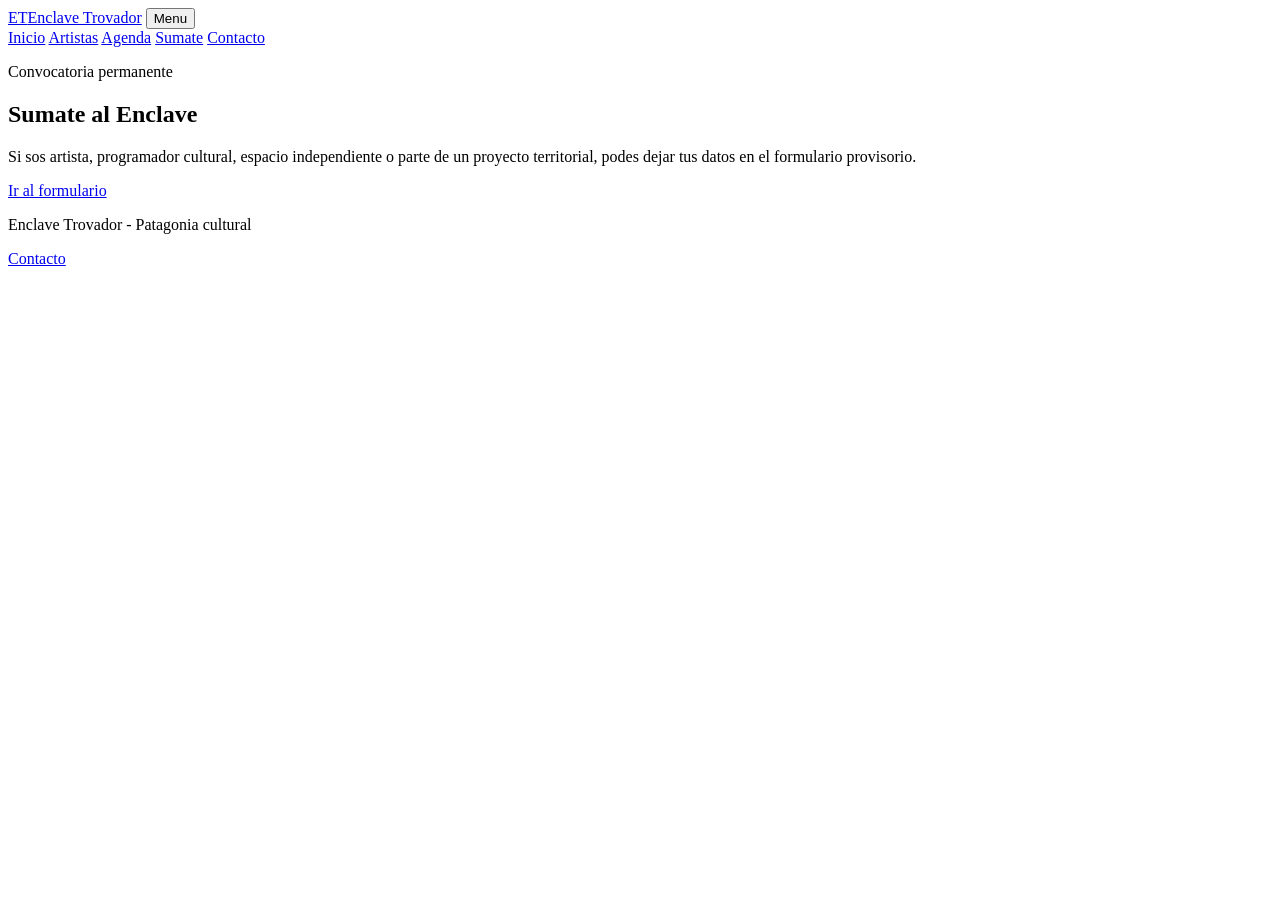
==== sumate.html @ b4197369 "Add join page" ====
<!doctype html>
<html lang="es">
<head>
  <meta charset="utf-8">
  <meta name="viewport" content="width=device-width, initial-scale=1">
  <title>Sumate - Enclave Trovador</title>
  <meta name="description" content="Sumate a Enclave Trovador.">
  <link rel="stylesheet" href="css/estilos.css">
</head>
<body>
  <header class="sitio-header">
    <a class="marca" href="index.html"><span class="marca-simbolo">ET</span><span>Enclave Trovador</span></a>
    <button class="menu-toggle" type="button" aria-expanded="false" aria-controls="menu-principal">Menu</button>
    <nav id="menu-principal" class="menu" aria-label="Menu principal">
      <a href="index.html">Inicio</a>
      <a href="artistas.html">Artistas</a>
      <a href="agenda.html">Agenda</a>
      <a href="sumate.html" aria-current="page">Sumate</a>
      <a href="contacto.html">Contacto</a>
    </nav>
  </header>

  <main class="pagina">
    <section class="llamado">
      <p class="volanta">Convocatoria permanente</p>
      <h1>Sumate al Enclave</h1>
      <p>Si sos artista, programador cultural, espacio independiente o parte de un proyecto territorial, podes dejar tus datos en el formulario provisorio.</p>
      <a class="boton primario" href="https://forms.google.com/" target="_blank" rel="noopener">Ir al formulario</a>
    </section>
  </main>

  <footer class="sitio-footer">
    <p>Enclave Trovador - Patagonia cultural</p>
    <p><a href="contacto.html">Contacto</a></p>
  </footer>
  <script src="js/app.js"></script>
</body>
</html>
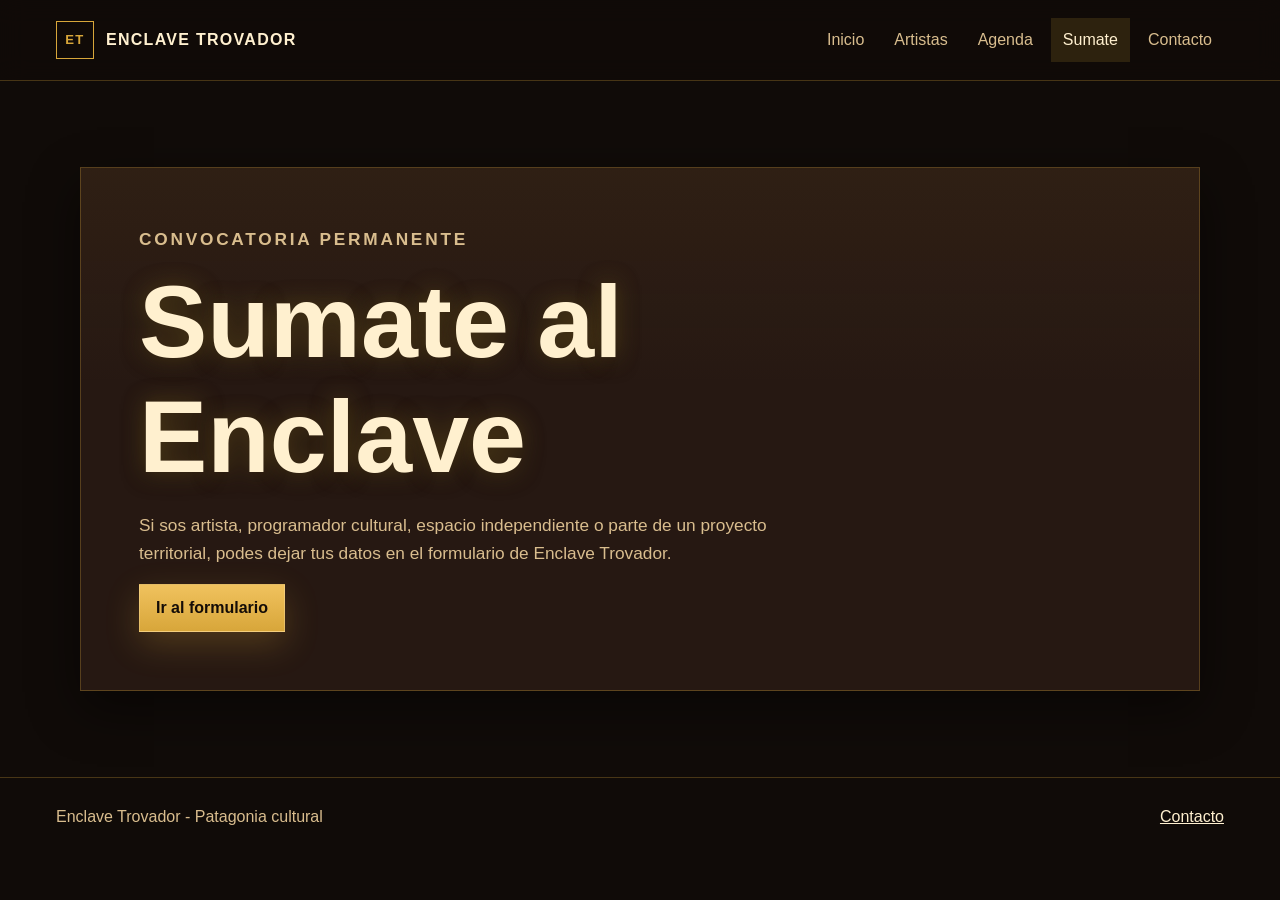
==== commit 4d88bbea: "Update join form link" ====
--- a/sumate.html
+++ b/sumate.html
@@ -24,8 +24,8 @@
     <section class="llamado">
       <p class="volanta">Convocatoria permanente</p>
       <h1>Sumate al Enclave</h1>
-      <p>Si sos artista, programador cultural, espacio independiente o parte de un proyecto territorial, podes dejar tus datos en el formulario provisorio.</p>
-      <a class="boton primario" href="https://forms.google.com/" target="_blank" rel="noopener">Ir al formulario</a>
+      <p>Si sos artista, programador cultural, espacio independiente o parte de un proyecto territorial, podes dejar tus datos en el formulario de Enclave Trovador.</p>
+      <a class="boton primario" href="https://forms.gle/MCX5TgKJPQJx84K99" target="_blank" rel="noopener">Ir al formulario</a>
     </section>
   </main>
 
--- a/css/estilos.css
+++ b/css/estilos.css
@@ -0,0 +1,500 @@
+:root {
+  --fondo: #100b08;
+  --fondo-suave: #1d130f;
+  --fondo-card: #261812;
+  --crema: #fff0cf;
+  --crema-apagado: #d9bd8e;
+  --dorado: #d8a63a;
+  --ambar: #c77724;
+  --terracota: #a84f31;
+  --terracota-oscuro: #74321f;
+  --linea: rgba(216, 166, 58, 0.28);
+  --linea-fuerte: rgba(216, 166, 58, 0.52);
+  --sombra: rgba(0, 0, 0, 0.48);
+  --brillo: rgba(216, 166, 58, 0.28);
+}
+
+* {
+  box-sizing: border-box;
+}
+
+html {
+  scroll-behavior: smooth;
+}
+
+body {
+  margin: 0;
+  color: var(--crema);
+  background: var(--fondo);
+  font-family: Arial, Helvetica, sans-serif;
+  line-height: 1.6;
+}
+
+a {
+  color: inherit;
+}
+
+.sitio-header {
+  position: sticky;
+  top: 0;
+  z-index: 10;
+  display: flex;
+  align-items: center;
+  justify-content: space-between;
+  gap: 24px;
+  padding: 18px clamp(18px, 5vw, 56px);
+  background: rgba(16, 11, 8, 0.94);
+  border-bottom: 1px solid var(--linea);
+  backdrop-filter: blur(12px);
+}
+
+.marca {
+  display: inline-flex;
+  align-items: center;
+  gap: 12px;
+  min-width: 0;
+  color: var(--crema);
+  font-weight: 700;
+  text-decoration: none;
+  text-transform: uppercase;
+  letter-spacing: 0.08em;
+}
+
+.marca-simbolo {
+  display: grid;
+  width: 38px;
+  height: 38px;
+  place-items: center;
+  flex: 0 0 auto;
+  border: 1px solid var(--dorado);
+  color: var(--dorado);
+  font-size: 0.82rem;
+}
+
+.menu {
+  display: flex;
+  align-items: center;
+  gap: 6px;
+}
+
+.menu a {
+  padding: 9px 12px;
+  color: var(--crema-apagado);
+  text-decoration: none;
+}
+
+.menu a:hover,
+.menu a[aria-current="page"] {
+  color: var(--crema);
+  background: rgba(216, 166, 58, 0.15);
+}
+
+.menu-toggle {
+  display: none;
+  padding: 9px 12px;
+  color: var(--crema);
+  background: transparent;
+  border: 1px solid var(--linea);
+  font: inherit;
+}
+
+.hero {
+  position: relative;
+  min-height: 82vh;
+  display: grid;
+  align-items: end;
+  padding: clamp(64px, 12vw, 140px) clamp(18px, 7vw, 80px);
+  background:
+    linear-gradient(90deg, rgba(16, 11, 8, 0.92) 0%, rgba(16, 11, 8, 0.76) 42%, rgba(16, 11, 8, 0.34) 100%),
+    linear-gradient(180deg, rgba(16, 11, 8, 0.16), rgba(16, 11, 8, 0.88)),
+    url("../img/guitar_hero.jpg") center right / cover no-repeat,
+    #100b08;
+  border-bottom: 1px solid var(--linea);
+  overflow: hidden;
+}
+
+.hero::before {
+  content: "";
+  position: absolute;
+  inset: auto 0 0;
+  height: 42%;
+  pointer-events: none;
+  background:
+    linear-gradient(180deg, transparent, rgba(16, 11, 8, 0.9)),
+    radial-gradient(circle at 20% 82%, rgba(216, 166, 58, 0.22), transparent 28%);
+  opacity: 1;
+}
+
+.hero::after {
+  content: "";
+  position: absolute;
+  inset: 0;
+  pointer-events: none;
+  background: rgba(16, 11, 8, 0.18);
+}
+
+.hero-contenido {
+  position: relative;
+  z-index: 1;
+  max-width: 780px;
+}
+
+.volanta {
+  margin: 0 0 12px;
+  color: var(--dorado);
+  font-size: 0.78rem;
+  font-weight: 700;
+  letter-spacing: 0.16em;
+  text-transform: uppercase;
+}
+
+h1,
+h2,
+h3,
+p {
+  overflow-wrap: anywhere;
+}
+
+h1,
+h2,
+h3 {
+  margin: 0;
+  line-height: 1.12;
+}
+
+h1 {
+  font-size: clamp(2.6rem, 8vw, 6.8rem);
+  max-width: 10ch;
+  color: var(--crema);
+  text-shadow:
+    0 0 22px rgba(216, 166, 58, 0.34),
+    0 2px 22px rgba(0, 0, 0, 0.72);
+}
+
+h2 {
+  font-size: clamp(1.6rem, 3vw, 3rem);
+}
+
+h3 {
+  font-size: 1.25rem;
+}
+
+.hero p:not(.volanta),
+.encabezado-pagina p,
+.llamado p {
+  max-width: 680px;
+  color: var(--crema-apagado);
+  font-size: 1.08rem;
+}
+
+.acciones {
+  display: flex;
+  flex-wrap: wrap;
+  gap: 12px;
+  margin-top: 28px;
+}
+
+.boton {
+  display: inline-flex;
+  align-items: center;
+  justify-content: center;
+  min-height: 44px;
+  padding: 10px 16px;
+  border: 1px solid transparent;
+  text-decoration: none;
+  font-weight: 700;
+  cursor: pointer;
+}
+
+.boton.primario {
+  color: #140c07;
+  background: linear-gradient(180deg, #f0c25e, var(--dorado));
+  border-color: rgba(255, 240, 207, 0.28);
+  box-shadow: 0 12px 34px rgba(216, 166, 58, 0.24);
+}
+
+.boton.secundario {
+  color: var(--crema);
+  background: rgba(16, 11, 8, 0.38);
+  border-color: var(--linea-fuerte);
+}
+
+.boton:hover {
+  transform: translateY(-1px);
+}
+
+.bloque,
+.pagina {
+  width: min(1120px, calc(100% - 36px));
+  margin: 0 auto;
+}
+
+.bloque {
+  padding: clamp(48px, 8vw, 88px) 0;
+}
+
+.dos-columnas {
+  display: grid;
+  grid-template-columns: minmax(0, 0.9fr) minmax(0, 1fr);
+  gap: clamp(28px, 6vw, 72px);
+  align-items: start;
+}
+
+.dos-columnas p {
+  color: var(--crema-apagado);
+}
+
+.destacados {
+  display: grid;
+  grid-template-columns: repeat(3, minmax(0, 1fr));
+  gap: 18px;
+  padding-top: 0;
+}
+
+.destacados article,
+.tarjeta-artista,
+.evento,
+.contacto-caja,
+.llamado {
+  background:
+    linear-gradient(180deg, rgba(216, 166, 58, 0.05), transparent 42%),
+    var(--fondo-card);
+  border: 1px solid var(--linea);
+  box-shadow: 0 18px 48px var(--sombra);
+}
+
+.destacados article,
+.tarjeta-artista,
+.evento {
+  padding: 24px;
+}
+
+.destacados span,
+.tarjeta-meta,
+.evento-fecha {
+  color: var(--dorado);
+  font-weight: 700;
+}
+
+.destacados p,
+.tarjeta-artista p,
+.evento p,
+.contacto-caja p {
+  color: var(--crema-apagado);
+}
+
+.pagina {
+  padding: clamp(42px, 7vw, 86px) 0;
+}
+
+.encabezado-pagina {
+  margin-bottom: 32px;
+}
+
+.encabezado-pagina h1,
+.llamado h1 {
+  max-width: 12ch;
+}
+
+.panel-filtros {
+  display: flex;
+  flex-wrap: wrap;
+  gap: 14px;
+  align-items: end;
+  margin-bottom: 26px;
+  padding: 18px;
+  border: 1px solid var(--linea);
+  background: rgba(29, 19, 15, 0.84);
+}
+
+.panel-filtros label {
+  display: grid;
+  gap: 6px;
+  min-width: min(230px, 100%);
+  color: var(--crema-apagado);
+  font-weight: 700;
+}
+
+select {
+  min-height: 44px;
+  color: var(--crema);
+  background: var(--fondo);
+  border: 1px solid var(--linea);
+  padding: 8px 10px;
+  font: inherit;
+}
+
+.grilla-tarjetas {
+  display: grid;
+  grid-template-columns: repeat(3, minmax(0, 1fr));
+  gap: 18px;
+}
+
+.tarjeta-artista {
+  display: grid;
+  gap: 12px;
+  min-height: 260px;
+}
+
+.tarjeta-inicial {
+  display: grid;
+  width: 58px;
+  height: 58px;
+  place-items: center;
+  color: #140c07;
+  background: linear-gradient(180deg, var(--dorado), var(--ambar));
+  font-weight: 700;
+  font-size: 1.2rem;
+}
+
+.tarjeta-tags {
+  display: flex;
+  flex-wrap: wrap;
+  gap: 8px;
+}
+
+.tag {
+  padding: 5px 8px;
+  color: var(--crema);
+  background: rgba(116, 50, 31, 0.82);
+  border: 1px solid rgba(216, 166, 58, 0.22);
+  font-size: 0.82rem;
+}
+
+.lista-agenda {
+  display: grid;
+  gap: 16px;
+}
+
+.evento {
+  display: grid;
+  grid-template-columns: 128px minmax(0, 1fr);
+  gap: 22px;
+}
+
+.evento-fecha {
+  display: grid;
+  align-content: center;
+  justify-items: start;
+  border-right: 1px solid var(--linea);
+}
+
+.evento-dia {
+  color: var(--crema);
+  font-size: 2.4rem;
+  line-height: 1;
+}
+
+.evento-mes {
+  text-transform: uppercase;
+  letter-spacing: 0.12em;
+}
+
+.llamado,
+.contacto-caja {
+  padding: clamp(28px, 6vw, 58px);
+}
+
+.contacto-caja {
+  max-width: 720px;
+}
+
+.contacto-caja a {
+  color: var(--dorado);
+}
+
+.sitio-footer {
+  display: flex;
+  justify-content: space-between;
+  gap: 18px;
+  padding: 26px clamp(18px, 5vw, 56px);
+  color: var(--crema-apagado);
+  border-top: 1px solid var(--linea);
+}
+
+.sitio-footer p {
+  margin: 0;
+}
+
+.sitio-footer a {
+  color: var(--crema);
+}
+
+.estado-vacio {
+  padding: 24px;
+  color: var(--crema-apagado);
+  border: 1px solid var(--linea);
+}
+
+@media (max-width: 820px) {
+  .sitio-header {
+    align-items: flex-start;
+    flex-wrap: wrap;
+  }
+
+  .menu-toggle {
+    display: inline-flex;
+  }
+
+  .menu {
+    display: none;
+    width: 100%;
+    flex-direction: column;
+    align-items: stretch;
+  }
+
+  .menu.abierto {
+    display: flex;
+  }
+
+  .menu a {
+    padding: 12px 0;
+    border-top: 1px solid var(--linea);
+  }
+
+  .hero {
+    min-height: 72vh;
+    background:
+      linear-gradient(180deg, rgba(16, 11, 8, 0.72), rgba(16, 11, 8, 0.96)),
+      url("../img/guitar_hero.jpg") 62% center / cover no-repeat,
+      #100b08;
+  }
+
+  .dos-columnas,
+  .destacados,
+  .grilla-tarjetas {
+    grid-template-columns: 1fr;
+  }
+
+  .evento {
+    grid-template-columns: 1fr;
+  }
+
+  .evento-fecha {
+    border-right: 0;
+    border-bottom: 1px solid var(--linea);
+    padding-bottom: 14px;
+  }
+
+  .sitio-footer {
+    flex-direction: column;
+  }
+}
+
+@media (max-width: 480px) {
+  .marca {
+    max-width: calc(100% - 88px);
+    font-size: 0.82rem;
+  }
+
+  .acciones,
+  .panel-filtros {
+    align-items: stretch;
+    flex-direction: column;
+  }
+
+  .boton,
+  .panel-filtros button {
+    width: 100%;
+  }
+}
